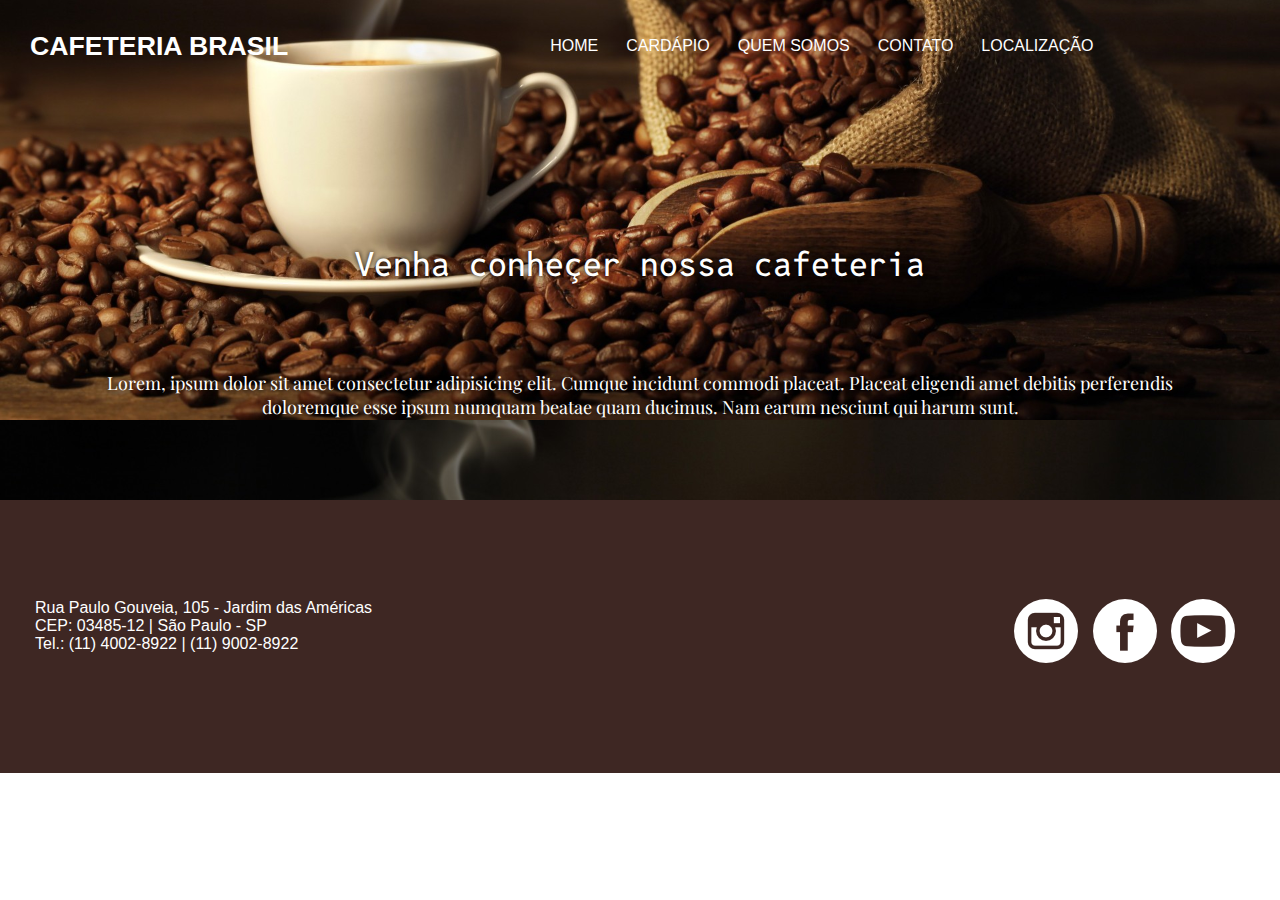
==== cardapio.html @ b663a0be "Geração da pagína html" ====
<!DOCTYPE html>
<html lang="pt-br">
<head>
    <meta charset="UTF-8">
    <meta name="viewport" content="width=device-width, initial-scale=1.0">
    <title>Layout Cafeteria</title>
    <link rel="stylesheet" href="css/cafeteria.css">
</head>
<body>
    <header>
    <!-- Criar a estrutura de links usando
    uma lista não ordenada -->
        <nav>
    <!-- Vamos usar a tag H1 para definir
        o título do nosso site. A tag h1 deve aparecer
        apenas uma vez na página -->
        <h1>Cafeteria Brasil</h1>
            <ul>
                <li><a href="index.html">HOME</a></li>   <!-- "li*5"-->
                <li><a href="cardapio.html">CARDÁPIO</a></li>
                <li><a href="quemsomos.html">QUEM SOMOS</a></li>
                <li><a href="contato.html">CONTATO</a></li>
                <li><a href="localizaçao;html">LOCALIZAÇÃO</a></li>
            </ul>
        </nav>

        <h2>Venha conheçer nossa cafeteria</h2>
        <p>Lorem, ipsum dolor sit amet consectetur adipisicing elit. Cumque incidunt commodi placeat. Placeat eligendi amet debitis perferendis <br> doloremque esse ipsum numquam beatae quam ducimus. Nam earum nesciunt qui harum sunt.</p>

    </header>
    <main></main>
    <footer>
        <div id="end">
            Rua Paulo Gouveia, 105 - Jardim das Américas <br>
            CEP: 03485-12 | São Paulo - SP <br>
            Tel.: (11) 4002-8922 | (11) 9002-8922
        </div>
        <div id="rede">
            <ul>
                <li><a href="https://www.instagram.com/" target="_blank"><img src="img/instagram.png" alt="Acesse nossa página no instagram"></a></li>
                <li><a href="https://www.facebook.com/" target="_blank"><img src="img/facebook.png" alt="Acesse nossa página no facebook"></a></li>
                <li><a href="https://www.youtube.com/" target="_blank"><img src="img/youtube.png" alt="Acesse nossa página no YouTube"></a></li>
            </ul>   
        </div>
    </footer>
</body>
</html>
---- css/cafeteria.css ----
/* Zerar as margens de todos os elementos
da página. Margens externas e internas */

@import url('https://fonts.googleapis.com/css2?family=Reddit+Mono:wght@200..900&display=swap');
@import url('https://fonts.googleapis.com/css2?family=Lobster&family=Reddit+Mono:wght@200..900&display=swap');
@import url('https://fonts.googleapis.com/css2?family=Playfair+Display:ital,wght@0,400..900;1,400..900&display=swap');

* {
    margin: 0px;
    padding: 0px;
    box-sizing: border-box;  /* Utilizado para as margens e os padding partem de dentro da caixa, impedindoa a barra de rolagem */
}

/* Vamos adicionar uma imagem ao fundo do Header */
header{
    background-image: url('../img/fundo1.jpg');
    /* Ajustar o tamanho da imagem em 100% de largura */
    background-size: 100%;
    /* Ajustar a posição da imagem em X e Y */
    background-position: 0px -300px;
    padding: 30px;
    height: 500px;
}
h1{
    /* Mudar cor da letra */
    color: white;
    /* Alterar o tipo de letra */
    font-family: Arial, Helvetica, sans-serif;
    font-size: 20pt;
    /* Alterar o tamanho da caixa (alta ou baixa) */
    text-transform: uppercase;
    margin-right: 250px;
}

nav{
    /* Tornando o conteúdo do nav flexivel. Isso permitr que
    os elementos fiquem um ao lado do outro */
    display: flex;
    /* Alinhamento vertical dos elementos qye estão no nav */
    align-items: center;
}

ul{
    /* Retirar o marcador da lista */
    list-style: none;
}
header ul li{
    /* Vamos ajustar a disposição (display)
    dos itens da lista em formato de linha */
    display: inline-block;
    margin-left: 5px;
    margin-right: 5px;
    padding: 7px;
}
header ul li:hover{
    background-color: #3e2723;
}
header ul li a{
    color: white;
    /* Retirar o underline */
    text-decoration: none;
    font-family: Arial, Helvetica, sans-serif;
}
header>h2{
    padding: 30px;
    color: white;
    text-align: center;
    margin-top: 150px;
    font-family: "Reddit Mono", monospace;
    font-size: 25pt;
    font-weight: 450;
    text-shadow: 0px 0px 5px black;
}

header>p{
    font-family: "Playfair Display", serif;
    font-size: 18px;
    color:white;
    text-align:center;
    padding-top:55px;
    margin-left:50px;
    margin-right:50px;
    text-shadow: 0px 0px 5px black;
}
footer{
    background-color: #3e2723;
    display: flex;
    justify-content: space-between;
    
    padding: 35px;
    padding-top: 99px;
    padding-bottom: 106px;
    
    font-family: Arial, Helvetica, sans-serif;
    font-size: 12pt;
    color: #fff;
}
footer #rede li{
    /* Colocar as redes em linha */
    display: inline-block;
    margin-right: 10px;
}
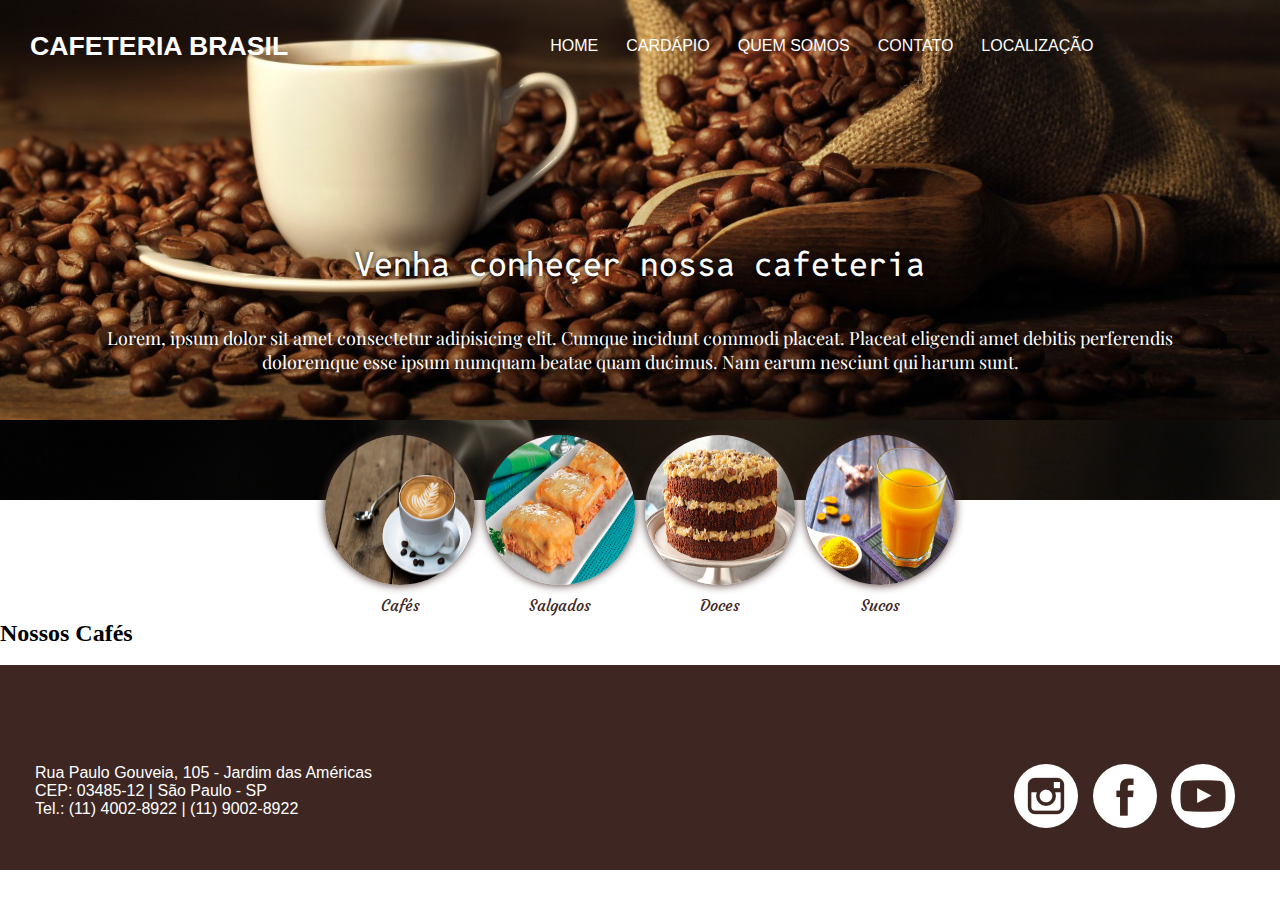
==== commit 2b6ce3b2: "Inicio da página cardápio" ====
--- a/cardapio.html
+++ b/cardapio.html
@@ -3,7 +3,7 @@
 <head>
     <meta charset="UTF-8">
     <meta name="viewport" content="width=device-width, initial-scale=1.0">
-    <title>Layout Cafeteria</title>
+    <title>Cardápio</title>
     <link rel="stylesheet" href="css/cafeteria.css">
 </head>
 <body>
@@ -28,7 +28,47 @@
         <p>Lorem, ipsum dolor sit amet consectetur adipisicing elit. Cumque incidunt commodi placeat. Placeat eligendi amet debitis perferendis <br> doloremque esse ipsum numquam beatae quam ducimus. Nam earum nesciunt qui harum sunt.</p>
 
     </header>
-    <main></main>
+    <main>
+
+        <div id="categoria-cardapio">
+            <div class="itemcardapio">
+                <img src="img/cafe1.jpg" alt="café ilustrativo">
+                <a href="#cafes">Cafés</a>
+            </div>
+
+            <div class="itemcardapio">
+                <img src="img/salgado.jpg" alt="salgado ilustrativo">
+                <a href="#salgados">Salgados</a>
+            </div>
+
+            <div class="itemcardapio">
+                <img src="img/doce1.jpg" alt="doce ilustrativo">
+                <a href="#doces">Doces</a>
+            </div>
+
+            <div class="itemcardapio">
+                <img src="img/suco7.jpg" alt="suco ilustrativo">
+                <a href="#sucos">Sucos</a>
+            </div>
+        </div>
+
+        <!-- Início das seções dos itens do cardápio -->
+        
+        <section id="cafes">
+            <h2>Nossos Cafés</h2>
+            <div id="linha">
+                <div id="item">
+                    <img src="" alt="">
+                    <p>
+                        <h3></h3>
+                    </p>
+                </div>
+            </div>
+        </section>
+
+        <!-- Fim da seção dos cafés -->
+
+    </main>
     <footer>
         <div id="end">
             Rua Paulo Gouveia, 105 - Jardim das Américas <br>
--- a/css/cafeteria.css
+++ b/css/cafeteria.css
@@ -4,6 +4,7 @@
 @import url('https://fonts.googleapis.com/css2?family=Reddit+Mono:wght@200..900&display=swap');
 @import url('https://fonts.googleapis.com/css2?family=Lobster&family=Reddit+Mono:wght@200..900&display=swap');
 @import url('https://fonts.googleapis.com/css2?family=Playfair+Display:ital,wght@0,400..900;1,400..900&display=swap');
+@import url('https://fonts.googleapis.com/css2?family=Courgette&display=swap');
 
 * {
     margin: 0px;
@@ -77,16 +78,92 @@
     font-size: 18px;
     color:white;
     text-align:center;
-    padding-top:55px;
+    padding-top: 10px;;
     margin-left:50px;
     margin-right:50px;
     text-shadow: 0px 0px 5px black;
 }
+/* --------- Formatação da página index ---------- */
+main>h2{
+    font-family: "Lobster", sans-serif;
+    font-size: 30pt;
+    margin: 50px;
+    color: #3e2723;;
+}
+main #home p{
+    font-family: arial;
+    margin: 0px 50px 30px 50px;
+    text-align: justify; /* Alinhar dos dois lados */
+    font-size: 12pt;
+    /* O comando line-height define a altura da
+    linha (espaçamento entre linhas). Estamos usando
+    uma altura de 1,5, ou seja, o tamanho da fonte mais meio (metade)
+    do tamanho da fonte */
+    line-height: 18pt; /* Metade do Font-size + font-size ex: size 12/2 = 6 = 12 + 6 =18pt*/
+}
+main #imghome img{
+    margin: 20px;
+    width: 300px;
+    height: 300px;
+    /* Arredondar os cantos da imagem */
+    border-radius: 50%;
+    /* Vamos aplicar um efeito de transparência a imagem, usando
+    o comando opacity que varia entre 0 e 1, ou seja, se você aplicar
+    0.6, siguinifica que está usando 60% de opacidade. Isto represente
+    60% de visibilidade */
+    opacity: 0.6;
+    /* O comando transition realiza uma animação de transição
+    que você pode configurar com o tipo de transição e o tempo
+    da transição */
+    transition: ease 2s;
+}
+main #imghome{
+    text-align: center;
+}
+main #imghome img:hover{
+    opacity: 1;
+}
+
+/* -------- Formatação Cardápio -------- */
+
+main #categoria-cardapio{
+    width: 80%;
+    /* Centralizar a caixa categoria modificando
+    a margem da esquerda e da direita com auto de automático */
+    margin-left: auto;
+    margin-right: auto;
+    /* Aplicar a disposição flex para deixar
+    as imagens uma ao lado da outra */
+    display: flex;
+    /* Alinhar o conteúdo ao centro */
+    justify-content: center;
+    align-content: center;
+    margin-top: -70px;
+}
+.itemcardapio{
+    text-align: center;
+    margin: 5px;
+}
+.itemcardapio img{
+    width: 150px;
+    height: 150px;
+    border-radius: 50%;
+    display: block;
+    box-shadow: 0px  0px 10px #3e2723;
+    margin-bottom: 10px;
+}
+.itemcardapio>a{
+    font-family: "Courgette", cursive;
+    text-decoration: none;
+    color: #3e2723;
+}
+
 footer{
     background-color: #3e2723;
     display: flex;
     justify-content: space-between;
     
+    height: 200px;
     padding: 35px;
     padding-top: 99px;
     padding-bottom: 106px;
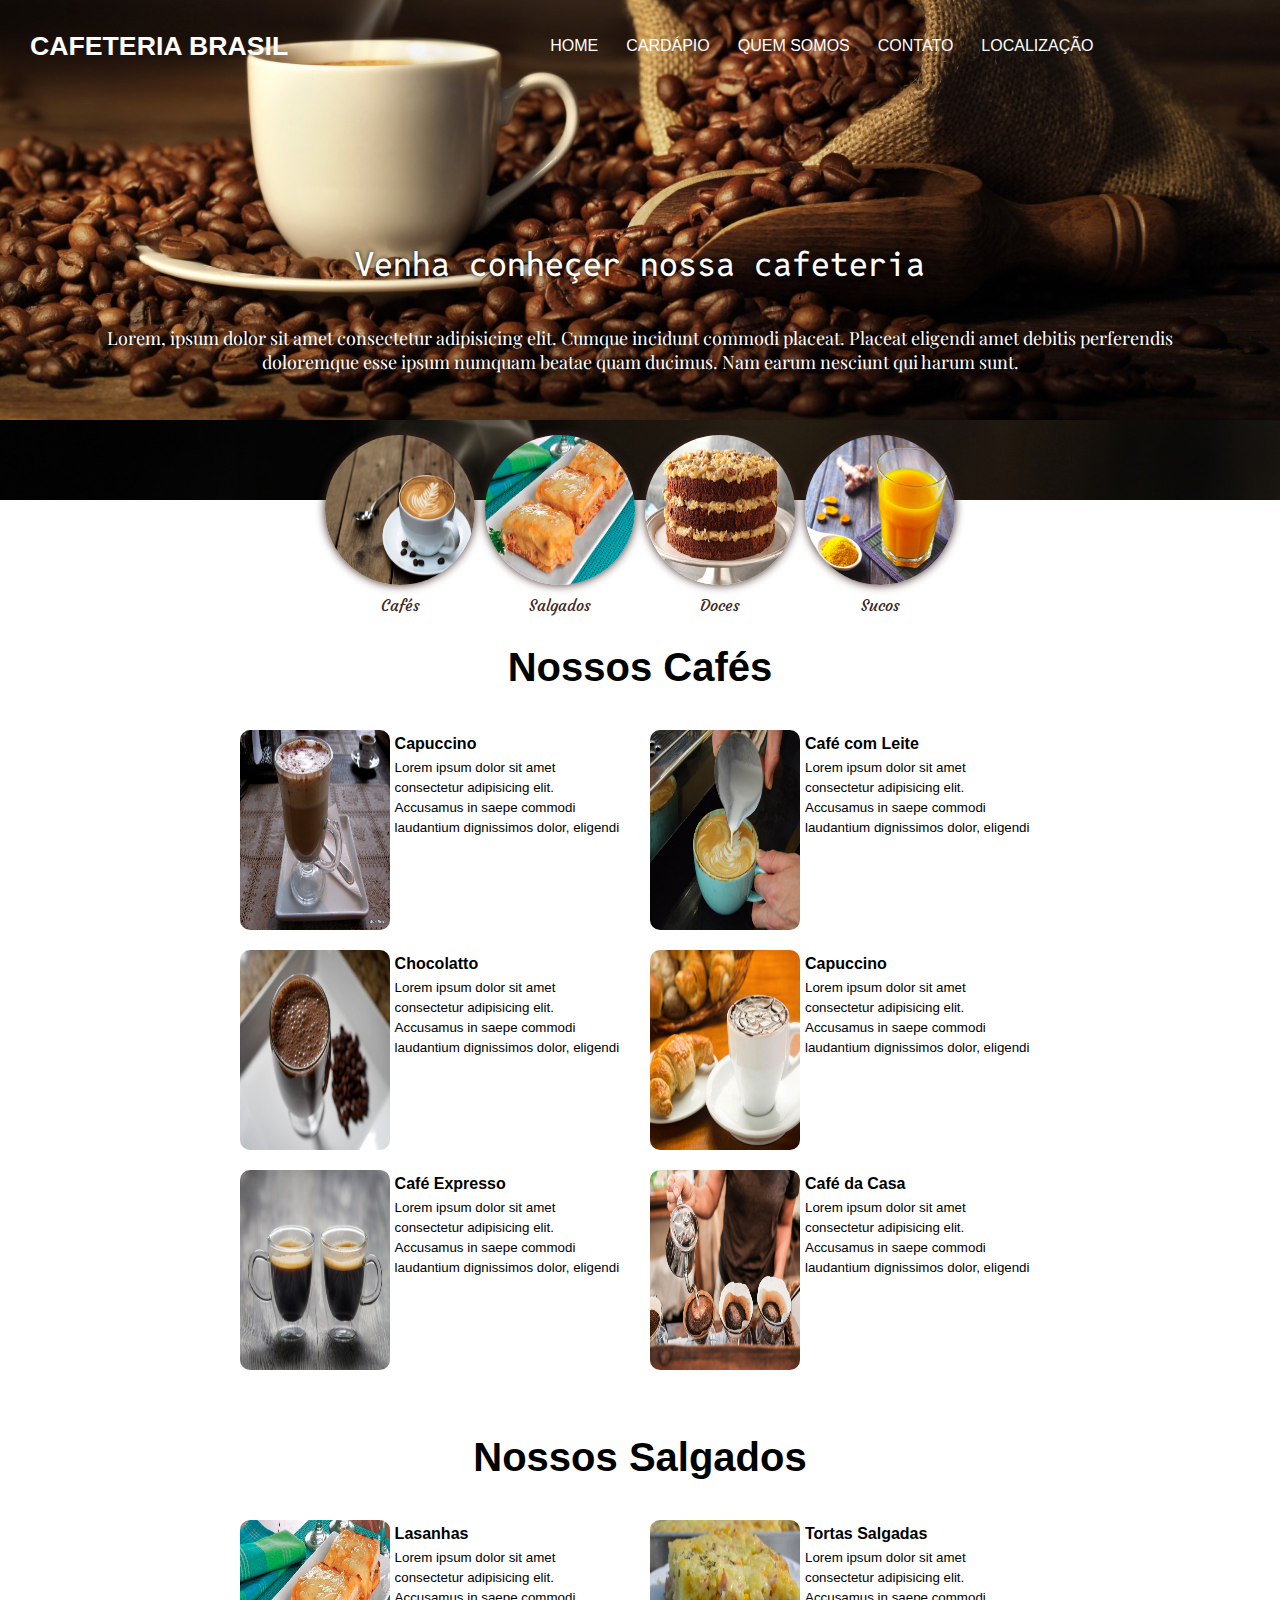
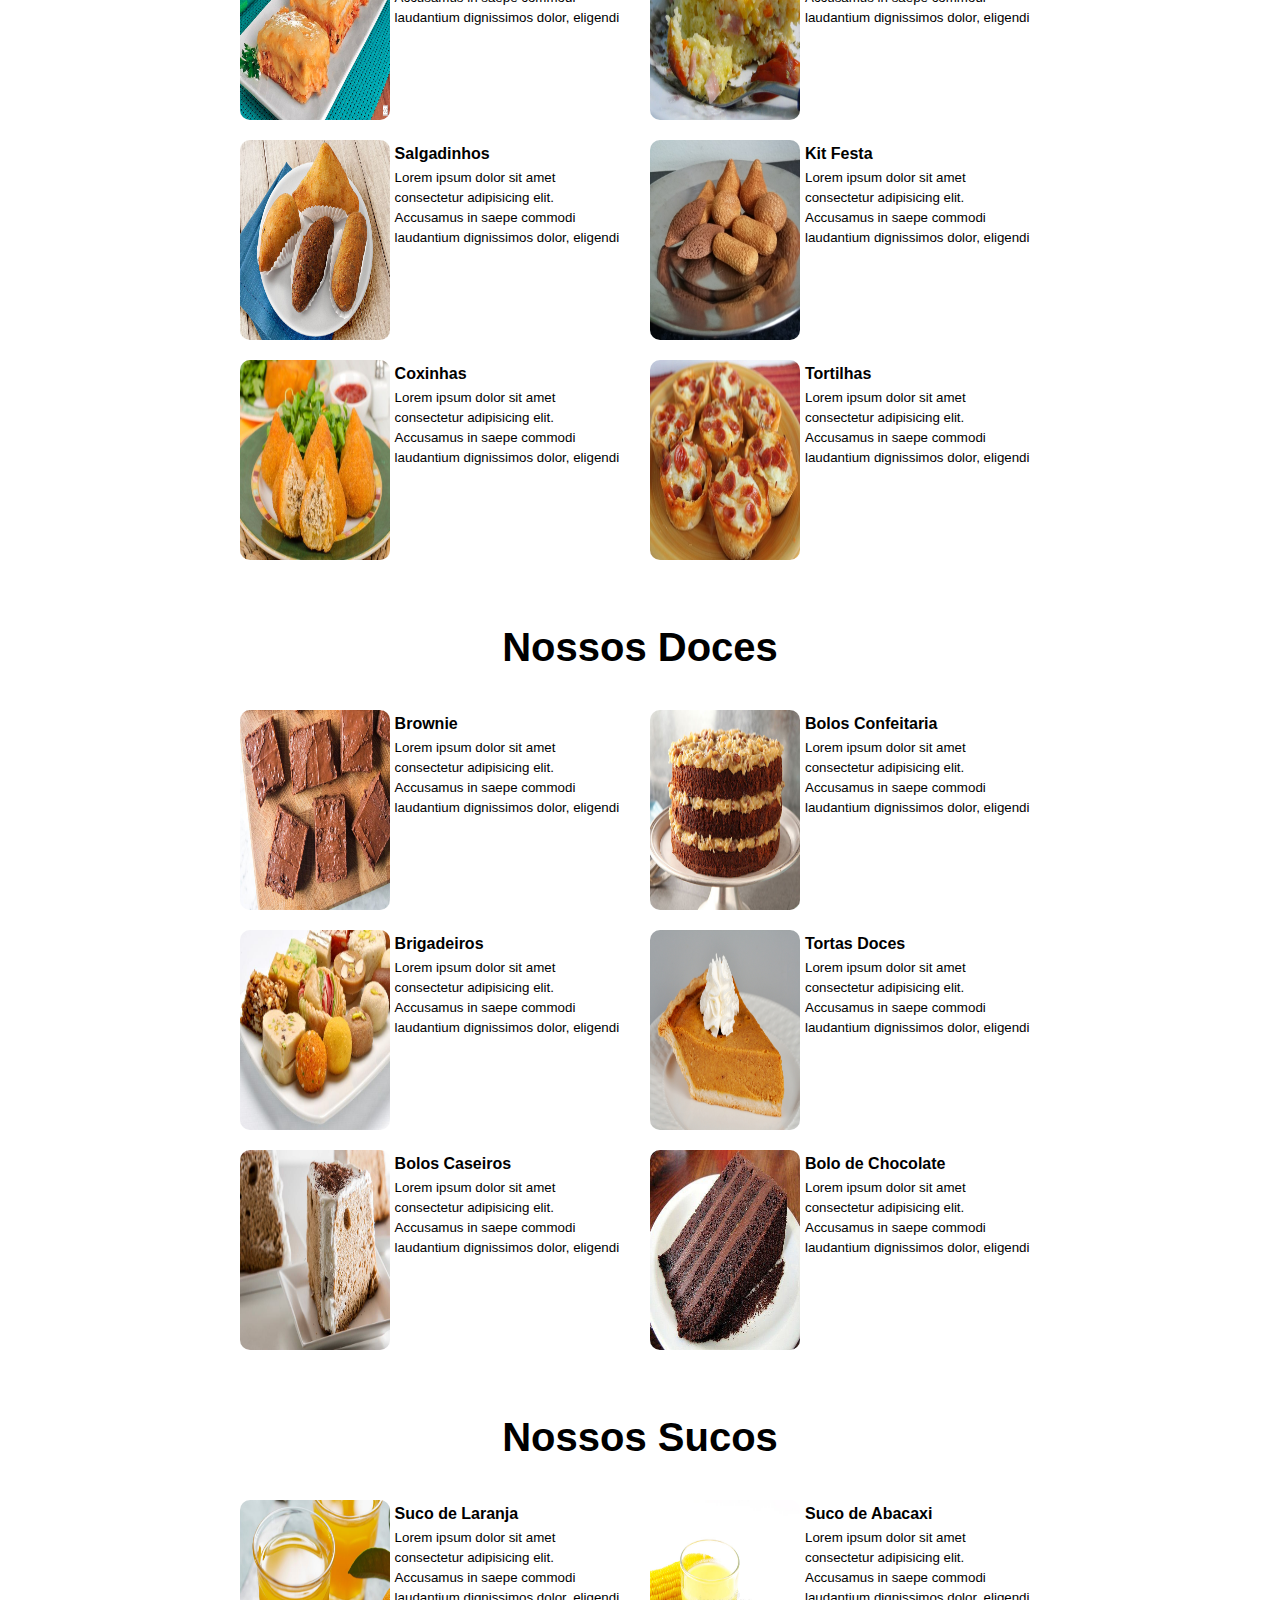
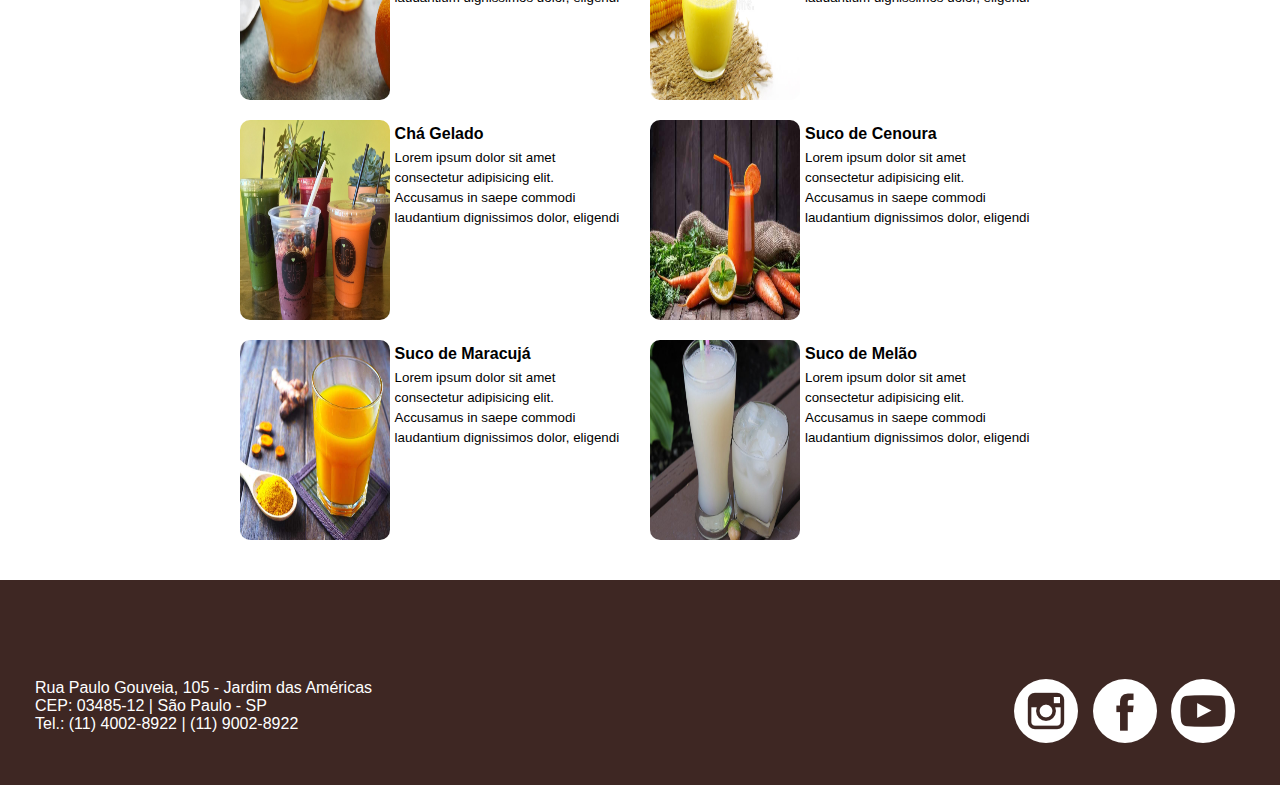
==== commit 9d7dba17: "Finalização do página cardapio" ====
--- a/cardapio.html
+++ b/cardapio.html
@@ -56,17 +56,229 @@
         
         <section id="cafes">
             <h2>Nossos Cafés</h2>
-            <div id="linha">
-                <div id="item">
-                    <img src="" alt="">
-                    <p>
-                        <h3></h3>
-                    </p>
+            <div class="linha">
+                <div class="item">
+                    <img src="img/cafe12.jpg" alt="">
+                    <div>
+                        <h3>Capuccino</h3>
+                        <p>Lorem ipsum dolor sit amet consectetur adipisicing elit. Accusamus in saepe commodi laudantium dignissimos dolor, eligendi</p>
+                    </div>
+                </div>
+
+                <div class="item">
+                    <img src="img/cafe10.jpg" alt="">
+                    <div>
+                        <h3>Café com Leite</h3>
+                        <p>Lorem ipsum dolor sit amet consectetur adipisicing elit. Accusamus in saepe commodi laudantium dignissimos dolor, eligendi</p>
+                    </div>
+                </div>
+
+                <div class="item">
+                    <img src="img/cafe11.jpg" alt="">
+                    <div>
+                        <h3>Chocolatto</h3>
+                        <p>Lorem ipsum dolor sit amet consectetur adipisicing elit. Accusamus in saepe commodi laudantium dignissimos dolor, eligendi</p>
+                    </div>
+                </div>
+
+                <div class="item">
+                    <img src="img/cafe13.jpg" alt="">
+                    <div>
+                        <h3>Capuccino</h3>
+                        <p>Lorem ipsum dolor sit amet consectetur adipisicing elit. Accusamus in saepe commodi laudantium dignissimos dolor, eligendi</p>
+                    </div>
+                </div>
+
+                <div class="item">
+                    <img src="img/cafe15.jpeg" alt="">
+                    <div>
+                        <h3>Café Expresso</h3>
+                        <p>Lorem ipsum dolor sit amet consectetur adipisicing elit. Accusamus in saepe commodi laudantium dignissimos dolor, eligendi</p>
+                    </div>
+                </div>
+
+                <div class="item">
+                    <img src="img/cafe16.jpg" alt="">
+                    <div>
+                        <h3>Café da Casa</h3>
+                        <p>Lorem ipsum dolor sit amet consectetur adipisicing elit. Accusamus in saepe commodi laudantium dignissimos dolor, eligendi</p>
+                    </div>
                 </div>
             </div>
         </section>
 
         <!-- Fim da seção dos cafés -->
+
+        <!-- Inicio da seção dos Salgados -->
+
+        <section id="salgados">
+            <h2>Nossos Salgados</h2>
+            <div class="linha">
+                <div class="item">
+                    <img src="img/salgado.jpg" alt="">
+                    <div>
+                        <h3>Lasanhas</h3>
+                        <p>Lorem ipsum dolor sit amet consectetur adipisicing elit. Accusamus in saepe commodi laudantium dignissimos dolor, eligendi</p>
+                    </div>
+                </div>
+
+                <div class="item">
+                    <img src="img/salgado1.jpg" alt="">
+                    <div>
+                        <h3>Tortas Salgadas</h3>
+                        <p>Lorem ipsum dolor sit amet consectetur adipisicing elit. Accusamus in saepe commodi laudantium dignissimos dolor, eligendi</p>
+                    </div>
+                </div>
+
+                <div class="item">
+                    <img src="img/salgado10.jpg" alt="">
+                    <div>
+                        <h3>Salgadinhos</h3>
+                        <p>Lorem ipsum dolor sit amet consectetur adipisicing elit. Accusamus in saepe commodi laudantium dignissimos dolor, eligendi</p>
+                    </div>
+                </div>
+
+                <div class="item">
+                    <img src="img/salgado2.jpg" alt="">
+                    <div>
+                        <h3>Kit Festa</h3>
+                        <p>Lorem ipsum dolor sit amet consectetur adipisicing elit. Accusamus in saepe commodi laudantium dignissimos dolor, eligendi</p>
+                    </div>
+                </div>
+
+                <div class="item">
+                    <img src="img/salgado3.jpg" alt="">
+                    <div>
+                        <h3>Coxinhas</h3>
+                        <p>Lorem ipsum dolor sit amet consectetur adipisicing elit. Accusamus in saepe commodi laudantium dignissimos dolor, eligendi</p>
+                    </div>
+                </div>
+
+                <div class="item">
+                    <img src="img/salgado4.jpg" alt="">
+                    <div>
+                        <h3>Tortilhas</h3>
+                        <p>Lorem ipsum dolor sit amet consectetur adipisicing elit. Accusamus in saepe commodi laudantium dignissimos dolor, eligendi</p>
+                    </div>
+                </div>
+            </div>
+        </section>
+
+        <!-- Fim da seção Salgados -->
+
+        <!-- Inicio da seção Doces -->
+
+        <section id="doces">
+            <h2>Nossos Doces</h2>
+            <div class="linha">
+                <div class="item">
+                    <img src="img/doce.jpg" alt="">
+                    <div>
+                        <h3>Brownie</h3>
+                        <p>Lorem ipsum dolor sit amet consectetur adipisicing elit. Accusamus in saepe commodi laudantium dignissimos dolor, eligendi</p>
+                    </div>
+                </div>
+
+                <div class="item">
+                    <img src="img/doce1.jpg" alt="">
+                    <div>
+                        <h3>Bolos Confeitaria</h3>
+                        <p>Lorem ipsum dolor sit amet consectetur adipisicing elit. Accusamus in saepe commodi laudantium dignissimos dolor, eligendi</p>
+                    </div>
+                </div>
+
+                <div class="item">
+                    <img src="img/doce2.jpg" alt="">
+                    <div>
+                        <h3>Brigadeiros</h3>
+                        <p>Lorem ipsum dolor sit amet consectetur adipisicing elit. Accusamus in saepe commodi laudantium dignissimos dolor, eligendi</p>
+                    </div>
+                </div>
+
+                <div class="item">
+                    <img src="img/doce4.jpg" alt="">
+                    <div>
+                        <h3>Tortas Doces</h3>
+                        <p>Lorem ipsum dolor sit amet consectetur adipisicing elit. Accusamus in saepe commodi laudantium dignissimos dolor, eligendi</p>
+                    </div>
+                </div>
+
+                <div class="item">
+                    <img src="img/doce6.jpg" alt="">
+                    <div>
+                        <h3>Bolos Caseiros</h3>
+                        <p>Lorem ipsum dolor sit amet consectetur adipisicing elit. Accusamus in saepe commodi laudantium dignissimos dolor, eligendi</p>
+                    </div>
+                </div>
+
+                <div class="item">
+                    <img src="img/bolo7.png" alt="">
+                    <div>
+                        <h3>Bolo de Chocolate</h3>
+                        <p>Lorem ipsum dolor sit amet consectetur adipisicing elit. Accusamus in saepe commodi laudantium dignissimos dolor, eligendi</p>
+                    </div>
+                </div>
+            </div>
+        </section>
+
+        <!-- Fim da seção Doces -->
+
+        <!-- Inicio da seção Sucos -->
+
+        <section id="sucos">
+            <h2>Nossos Sucos</h2>
+            <div class="linha">
+                <div class="item">
+                    <img src="img/suco1.jpg" alt="">
+                    <div>
+                        <h3>Suco de Laranja</h3>
+                        <p>Lorem ipsum dolor sit amet consectetur adipisicing elit. Accusamus in saepe commodi laudantium dignissimos dolor, eligendi</p>
+                    </div>
+                </div>
+
+                <div class="item">
+                    <img src="img/suco2.jpg" alt="">
+                    <div>
+                        <h3>Suco de Abacaxi</h3>
+                        <p>Lorem ipsum dolor sit amet consectetur adipisicing elit. Accusamus in saepe commodi laudantium dignissimos dolor, eligendi</p>
+                    </div>
+                </div>
+
+                <div class="item">
+                    <img src="img/suco3.jpg" alt="">
+                    <div>
+                        <h3>Chá Gelado</h3>
+                        <p>Lorem ipsum dolor sit amet consectetur adipisicing elit. Accusamus in saepe commodi laudantium dignissimos dolor, eligendi</p>
+                    </div>
+                </div>
+
+                <div class="item">
+                    <img src="img/suco5.jpg" alt="">
+                    <div>
+                        <h3>Suco de Cenoura</h3>
+                        <p>Lorem ipsum dolor sit amet consectetur adipisicing elit. Accusamus in saepe commodi laudantium dignissimos dolor, eligendi</p>
+                    </div>
+                </div>
+
+                <div class="item">
+                    <img src="img/suco7.jpg" alt="">
+                    <div>
+                        <h3>Suco de Maracujá</h3>
+                        <p>Lorem ipsum dolor sit amet consectetur adipisicing elit. Accusamus in saepe commodi laudantium dignissimos dolor, eligendi</p>
+                    </div>
+                </div>
+
+                <div class="item">
+                    <img src="img/suco8.jpg" alt="">
+                    <div>
+                        <h3>Suco de Melão</h3>
+                        <p>Lorem ipsum dolor sit amet consectetur adipisicing elit. Accusamus in saepe commodi laudantium dignissimos dolor, eligendi</p>
+                    </div>
+                </div>
+            </div>
+        </section>
+
+        <!-- Fim da seção Sucos -->
 
     </main>
     <footer>
--- a/css/cafeteria.css
+++ b/css/cafeteria.css
@@ -11,6 +11,11 @@
     padding: 0px;
     box-sizing: border-box;  /* Utilizado para as margens e os padding partem de dentro da caixa, impedindoa a barra de rolagem */
 }
+
+html{
+    scroll-behavior: smooth; /* Rolagem suave */
+}
+
 
 /* Vamos adicionar uma imagem ao fundo do Header */
 header{
@@ -158,6 +163,74 @@
     color: #3e2723;
 }
 
+.linha{
+    display: flex;
+    flex-wrap: wrap;
+    padding: 30px;
+    justify-content: center;
+}
+
+.item{
+    width: 32%; /* Como quero 3 elementos em linha divido 100%/3 */
+    display: flex;
+    margin: 10px;
+}
+
+.item img{
+    width: 150px;
+    height: 200px;
+    border-radius: 10px;
+}
+
+.item div h3{
+    font-family: Arial, Helvetica, sans-serif;
+    font-size: 12pt;
+    margin: 5px;
+}
+
+.item div p{
+    font-family: Arial, Helvetica, sans-serif;
+    font-size: 10pt;
+    margin: 5px;
+    line-height: 15pt;
+}
+
+#cafes h2{
+    margin-left: 450px;
+    margin-right: 450px;
+    font-family: Arial, Helvetica, sans-serif;
+    font-size: 30pt;
+    text-align: center;
+    margin-top: 25px;
+}
+
+#salgados h2{
+    margin-left: 450px;
+    margin-right: 450px;
+    font-family: Arial, Helvetica, sans-serif;
+    font-size: 30pt;
+    text-align: center;
+    margin-top: 25px;
+}
+
+#doces h2{
+    margin-left: 450px;
+    margin-right: 450px;
+    font-family: Arial, Helvetica, sans-serif;
+    font-size: 30pt;
+    text-align: center;
+    margin-top: 25px;;
+}
+
+#sucos h2{
+    margin-left: 450px;
+    margin-right: 450px;
+    font-family: Arial, Helvetica, sans-serif;
+    font-size: 30pt;
+    text-align: center;
+    margin-top: 25px;
+}
+
 footer{
     background-color: #3e2723;
     display: flex;
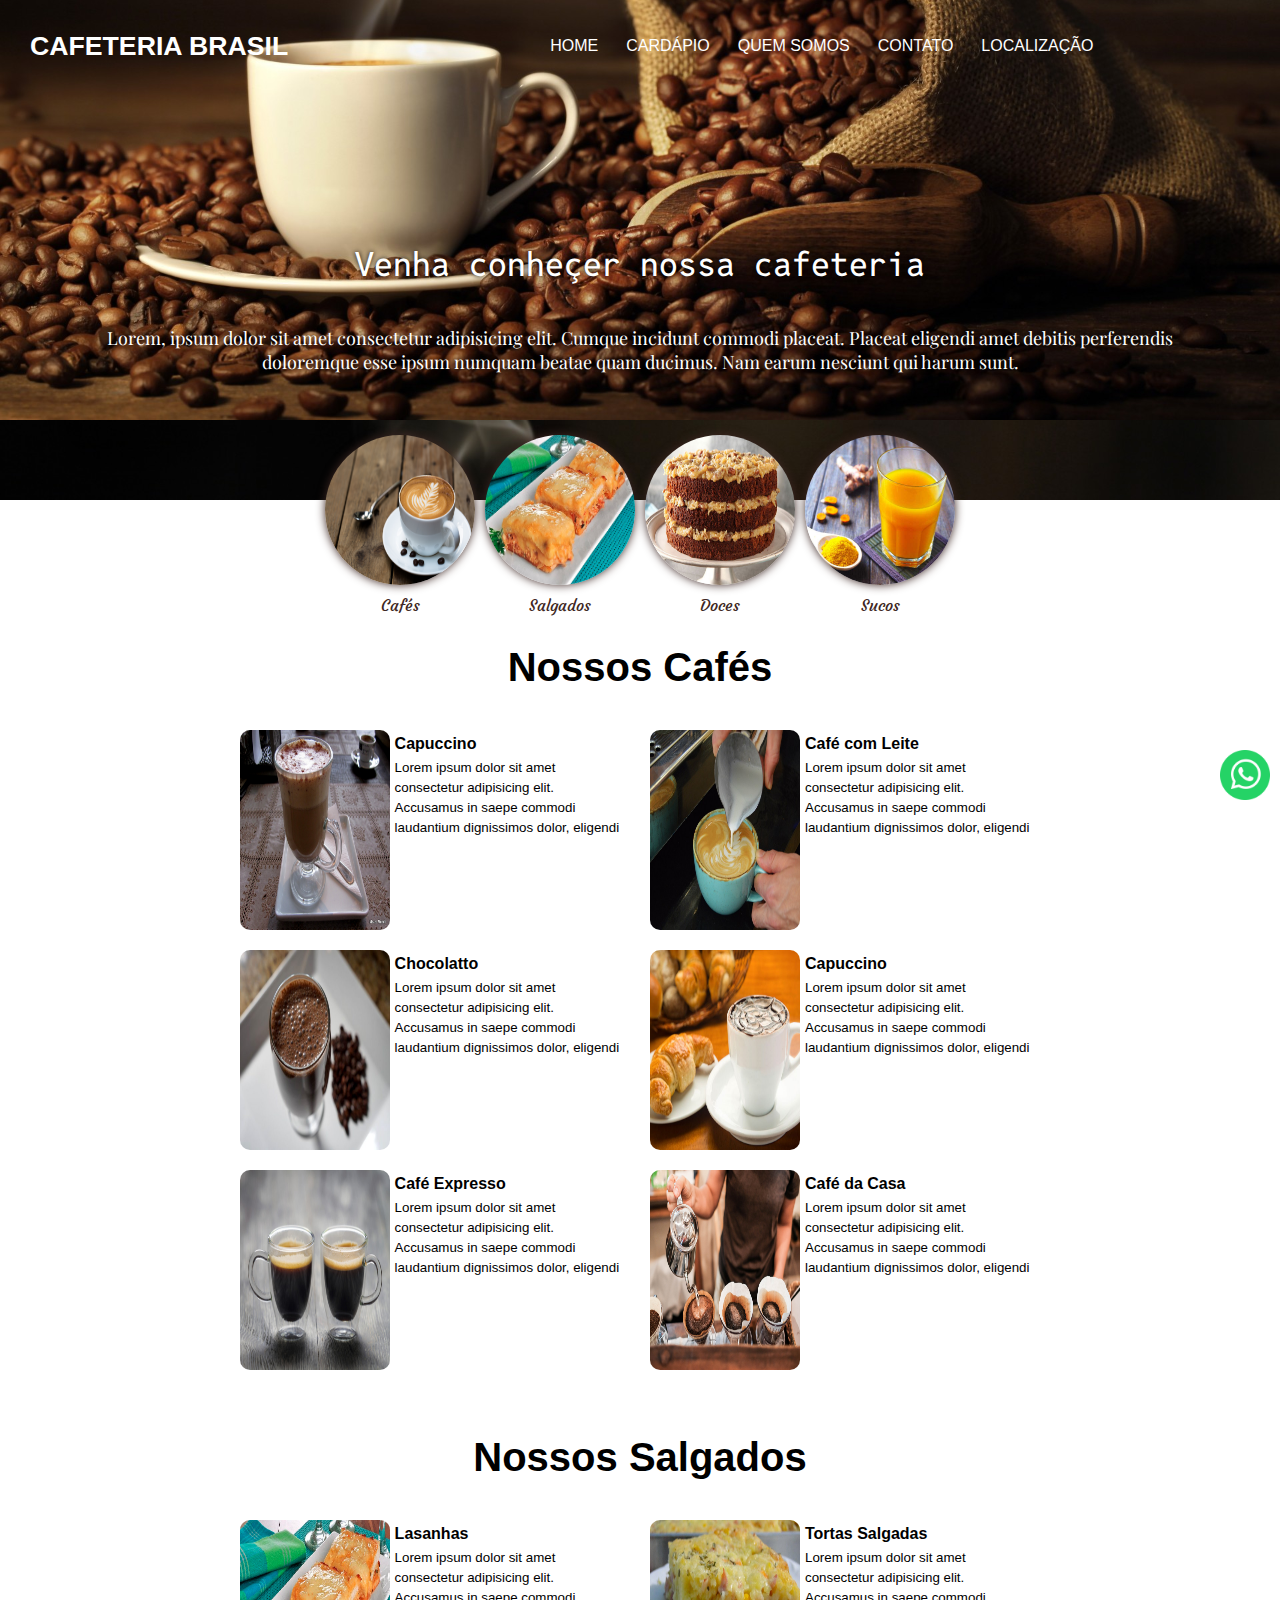
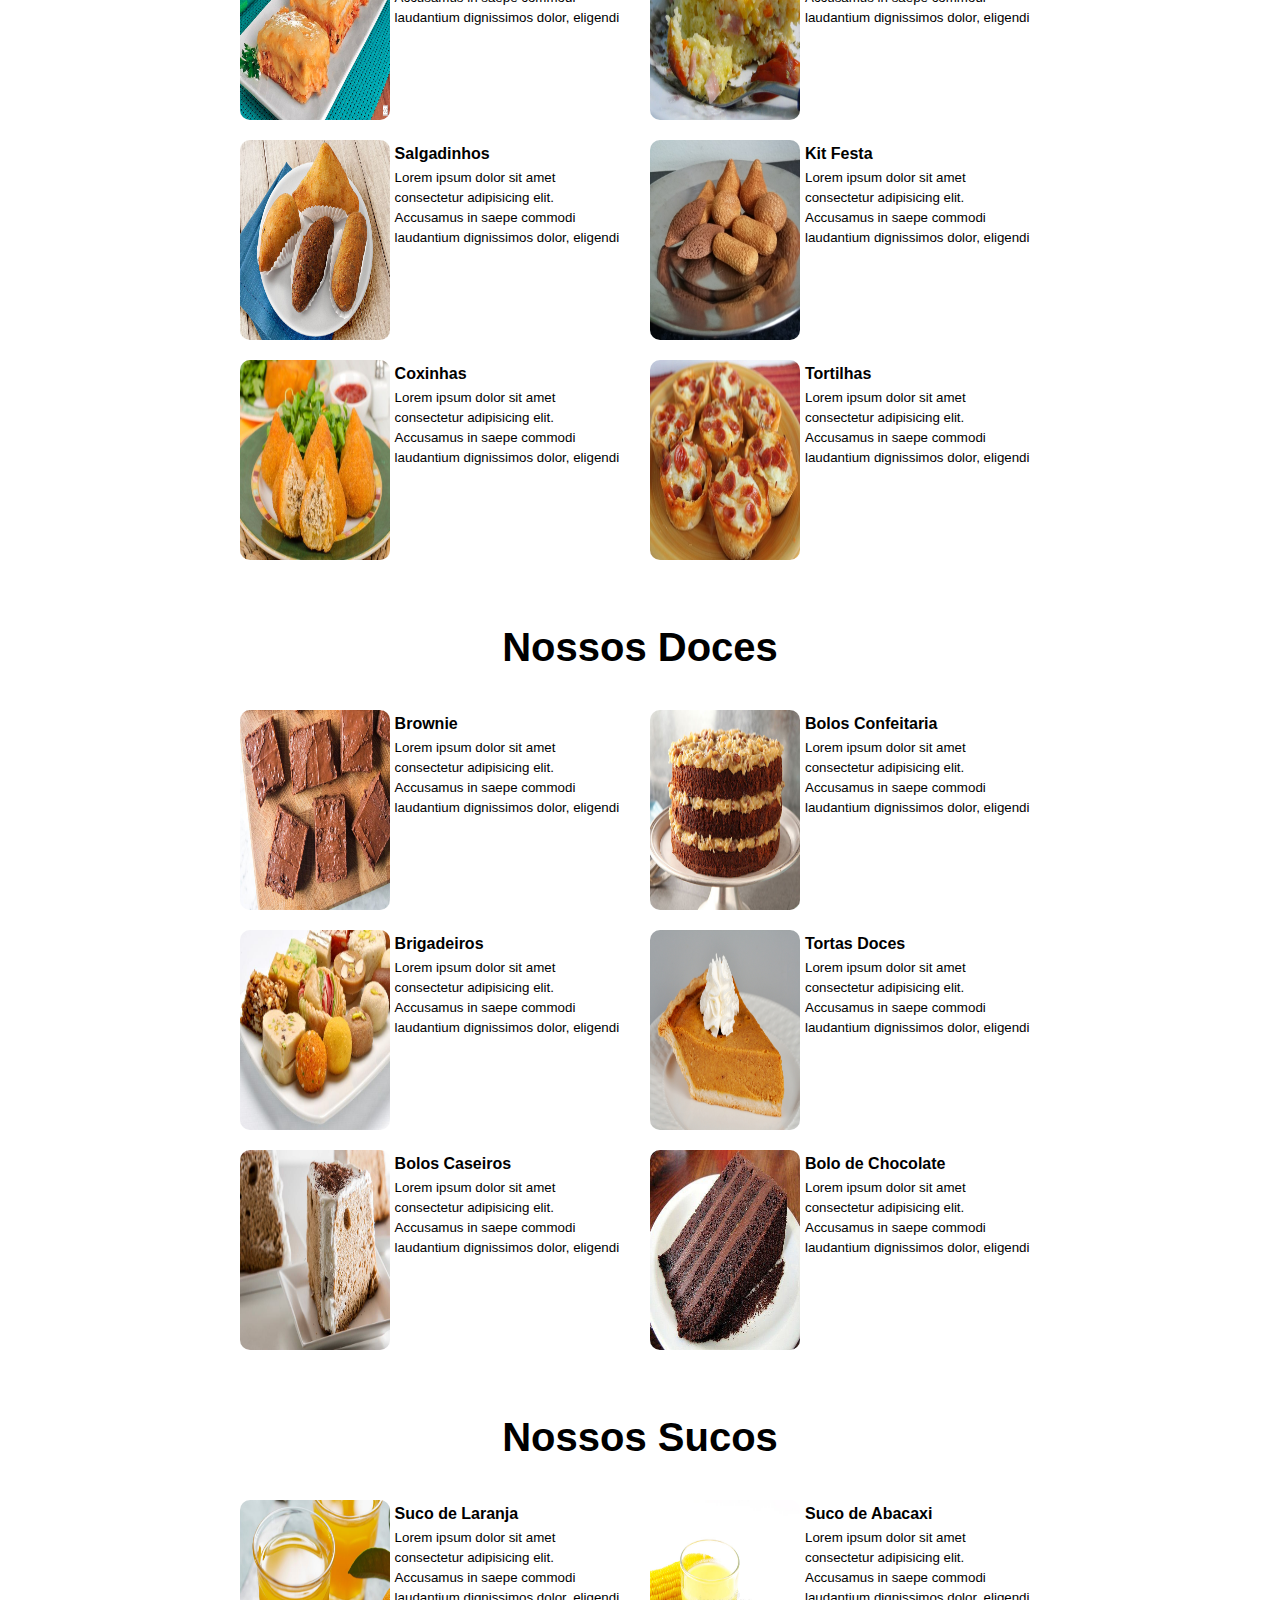
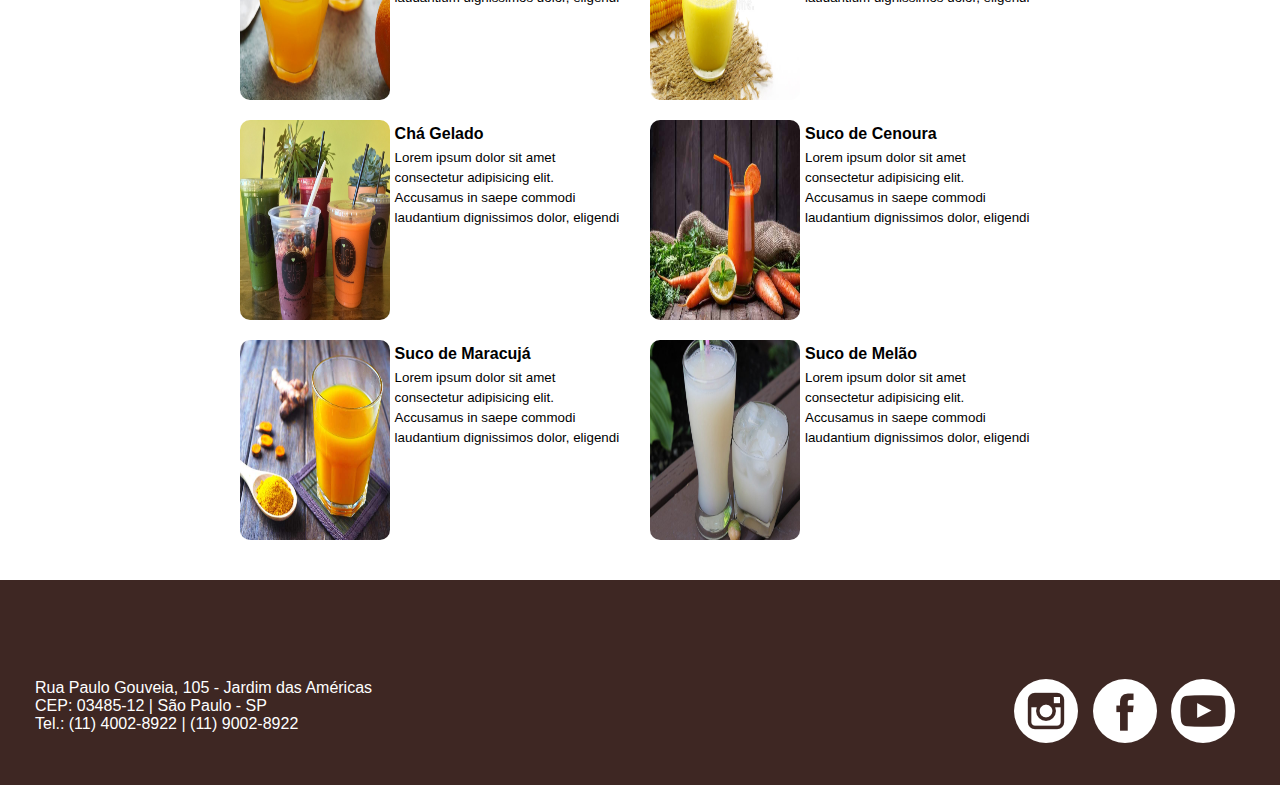
==== commit 8a43b44d: "Projeto da Cafeteria finalizado com sucesso !!!" ====
--- a/cardapio.html
+++ b/cardapio.html
@@ -295,5 +295,12 @@
             </ul>   
         </div>
     </footer>
+
+    <div id="whatsapp">
+        <a href="https://wa.me/5511940028922" target="_blank">
+            <img src="img/whatsapp_logo.png" alt="Contato WhatsApp">
+        </a>
+    </div>
+
 </body>
 </html>--- a/css/cafeteria.css
+++ b/css/cafeteria.css
@@ -231,6 +231,87 @@
     margin-top: 25px;
 }
 
+/* --------- Página Quem Somos ---------  */
+
+#paragrafo{
+    font-family: Arial, Helvetica, sans-serif;
+    font-size: 12pt;
+    line-height: 18pt;
+    margin: 20px 100px;
+    text-align: justify;
+}
+
+#video{
+   text-align: center;
+}
+
+#video iframe{
+    width: 90%;
+    height: 400px;
+    margin: 50px;
+}
+
+/* --------- Página Quem Somos ---------  */
+
+#mapa{
+    text-align: center;
+}
+
+#mapa iframe{
+    width: 80%;
+    height: 500px;
+}
+
+/* --------- Página Contato ---------  */
+
+form{
+    width: 40%;
+    margin-left: auto;
+    margin-right: auto;
+    margin-bottom: 50px;
+    padding: 10px;   
+}    
+
+input[type=text], 
+input[type=tel],
+input[type=email],
+select
+{
+    display: block;
+    width: 100%;
+    padding: 20px;
+    margin-bottom: 10px;
+    border: 0;
+    outline: none;  /* Retira a borda ativa do input (Quando clica não aparece mais borda) */
+    border-bottom: 1px solid silver;
+}
+
+select{
+    width: 45%;
+}
+
+textarea{
+    width: 100%;
+    height: 200px;
+    outline-color:#3e2723 ;
+    resize: none; /* Bloqueia a possibilidade do usuário editar o tamanho da caixa de texto */
+}
+
+form>span{
+    font-family: Arial;
+    font-size: 12px;
+}
+
+input[type=submit]{
+    padding: 10px 30px;
+    border: 0;
+    background-color: #3e2723;
+    color: white;
+    cursor: pointer; /* Mouse vira uma mão (como se fosse um link) */
+    display: block;
+    margin: 10px auto 20px auto;
+}
+
 footer{
     background-color: #3e2723;
     display: flex;
@@ -251,3 +332,16 @@
     margin-right: 10px;
 }
 
+/* --------- Formatação para o WhatsApp---------  */
+
+#whatsapp{
+    position: fixed;
+    width: 50px;
+    height: 50px;
+    bottom: 100px;
+    right: 10px;   
+}
+
+#whatsapp img{
+    width: 100%;  
+}
